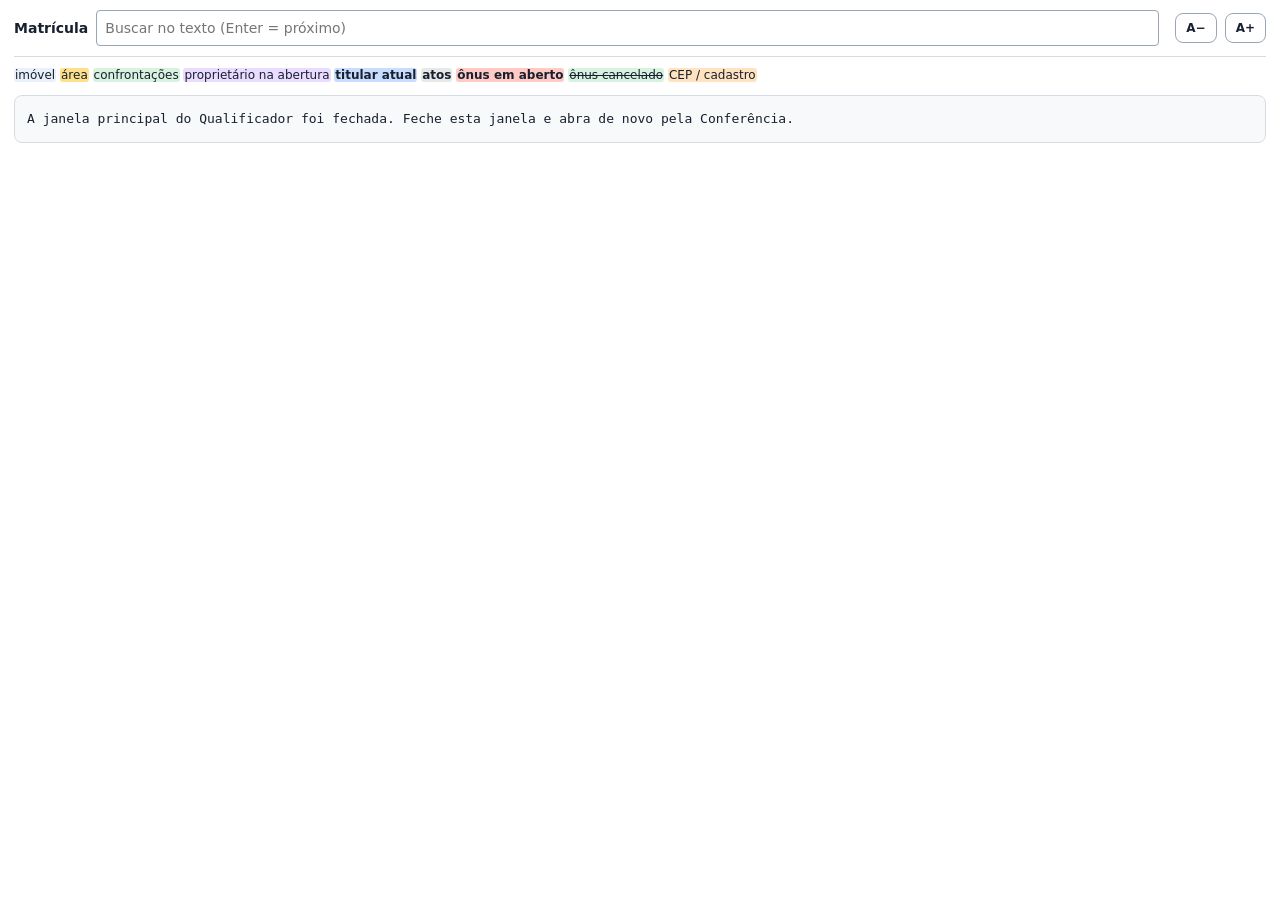
==== mattxt.html @ bec615b4 "GED 1.5.1: agrupa cada PDF sozinho, classifica melhor e lê texto ilegível - Cada PDF/TIFF importado " ====
<!DOCTYPE html>
<html lang="pt-BR">
<head>
<meta charset="UTF-8">
<meta name="viewport" content="width=device-width, initial-scale=1">
<title>Matrícula · Qualificador CRCO</title>
<link rel="icon" href="data:image/svg+xml,%3Csvg xmlns='http://www.w3.org/2000/svg' viewBox='0 0 32 32'%3E%3Crect width='32' height='32' rx='7' fill='%231d4f91'/%3E%3Ctext x='16' y='21' font-family='Arial' font-size='13' font-weight='700' fill='white' text-anchor='middle'%3EQR%3C/text%3E%3C/svg%3E">
<meta http-equiv="Content-Security-Policy" content="default-src 'self'; script-src 'self'; style-src 'self' 'unsafe-inline'; img-src 'self' data:; object-src 'none'; base-uri 'self'; form-action 'none'">
<meta name="referrer" content="no-referrer">
<link rel="stylesheet" href="css/estilo.css?v=1.5.1">
</head>
<body class="matjan">
<header class="mj-h"><b id="mjTit">Matrícula</b>
  <input id="mjBusca" type="search" placeholder="Buscar no texto (Enter = próximo)" aria-label="Buscar no texto da matrícula">
  <span id="mjRes" class="muted" style="font-size:12px"></span>
  <button class="btn sm" id="mjMenos" type="button" title="Letra menor" aria-label="Letra menor">A−</button><button class="btn sm" id="mjMais" type="button" title="Letra maior" aria-label="Letra maior">A+</button>
</header>
<p class="mk-leg"><mark class="mk-imovel">imóvel</mark> <mark class="mk-area">área</mark> <mark class="mk-conf">confrontações</mark> <mark class="mk-prop">proprietário na abertura</mark> <mark class="mk-titular">titular atual</mark> <mark class="mk-ato">atos</mark> <mark class="mk-onus">ônus em aberto</mark> <mark class="mk-onusok">ônus cancelado</mark> <mark class="mk-cep">CEP / cadastro</mark></p>
<div id="mjTxt" class="mattxt"><p>Carregando…</p></div>
<script src="js/mattxt.js?v=1.5.1"></script>
</body>
</html>
---- css/estilo.css ----
/* ===== Tokens de design (1 cor primária, neutros, semânticas só para status) ===== */
:root{
  --bg:#f3f5f8; --surface:#ffffff; --surface-2:#f7f9fb; --border:#d6dce4; --border-strong:#9aa6b6;
  --text:#17202e; --muted:#4a5568;
  --primary:#1d4f91; --primary-hover:#173f74; --primary-soft:#e9f0fa;
  --ok:#13703f; --ok-soft:#e3f4ea; --warn:#8a5200; --warn-soft:#fff3dc; --err:#b42318; --err-soft:#fdeceb;
  --dark:#10151d; --dark-2:#1b2330; --dark-3:#283243;
  --r-sm:4px; --r-md:8px; --r-lg:12px;
  --font:system-ui,-apple-system,"Segoe UI",Roboto,Arial,sans-serif;
  --mono:ui-monospace,"Cascadia Mono",Consolas,monospace;
  --shadow:0 1px 2px rgba(16,24,40,.06),0 1px 3px rgba(16,24,40,.1);
}
*{box-sizing:border-box;margin:0;padding:0}
[hidden]{display:none!important}
html,body{height:100%}
body{font:14px/1.5 var(--font);color:var(--text);background:var(--bg);display:flex;flex-direction:column;min-height:100vh}
body.noscroll{overflow:hidden}
button,input,select,textarea{font:inherit;color:inherit}
:focus-visible{outline:3px solid #2f6fd0;outline-offset:2px}
.skip{position:absolute;left:-999px;top:8px}.skip:focus{left:8px;background:#fff;padding:8px;z-index:9999}
input,select,textarea{border:1px solid var(--border-strong);border-radius:var(--r-sm);padding:6px 8px;background:#fff;min-height:36px;width:100%}
input[type=checkbox]{width:18px;height:18px;min-height:0;accent-color:var(--primary)}
textarea{resize:vertical}
h1,h2,h3{line-height:1.25}
.muted{color:var(--muted)}
small{font-size:12px}

/* ===== Botões ===== */
.btn{display:inline-flex;align-items:center;justify-content:center;gap:6px;min-height:36px;padding:6px 14px;border-radius:var(--r-md);border:1px solid var(--border-strong);background:#fff;cursor:pointer;font-weight:600;font-size:13px;text-decoration:none;color:var(--text);white-space:nowrap}
.btn:hover{background:var(--surface-2)}
.btn.primary{background:var(--primary);border-color:var(--primary);color:#fff}
.btn.primary:hover{background:var(--primary-hover)}
.btn.danger{color:var(--err);border-color:#e4a59f}
.btn.sm{min-height:30px;padding:2px 10px;font-size:12px}
.btn:disabled{opacity:.45;cursor:not-allowed}
.btn.link{border:0;background:none;color:var(--primary);text-decoration:underline;padding:0 4px;min-height:0}

/* ===== Cabeçalho ===== */
.app-hdr{display:flex;align-items:flex-end;gap:16px;padding:8px 16px;background:var(--surface);border-bottom:1px solid var(--border);flex-wrap:wrap}
.brand{display:flex;gap:8px;align-items:center;align-self:center}
.logo{width:34px;height:34px;border-radius:var(--r-md);background:var(--primary);color:#fff;display:grid;place-items:center;font-weight:800;font-size:13px}
.brand-t{font-weight:700;font-size:15px}.brand-s{font-size:12px;color:var(--muted)}
.meta{display:flex;gap:12px;flex-wrap:wrap}
.meta label{display:flex;flex-direction:column;font-size:12px;font-weight:600;color:var(--muted);gap:2px}
.meta input,.meta select{width:auto;min-width:130px}
.hdr-actions{margin-left:auto;display:flex;gap:8px;align-items:center;flex-wrap:wrap}
.menu{position:relative}
.menu summary{list-style:none}
.menu summary::-webkit-details-marker{display:none}
.menu-pop{position:absolute;right:0;top:40px;background:#fff;border:1px solid var(--border);border-radius:var(--r-md);box-shadow:0 8px 24px rgba(0,0,0,.15);padding:6px;display:flex;flex-direction:column;z-index:50;min-width:220px}
.menu-pop a{padding:8px 10px;border-radius:var(--r-sm);color:var(--text);text-decoration:none}
.menu-pop a:hover{background:var(--surface-2)}

/* ===== Etapas ===== */
.steps{display:flex;background:var(--surface);border-bottom:1px solid var(--border);padding:0 16px;gap:4px;overflow-x:auto}
.steps button{border:0;background:none;padding:12px 14px;font-weight:600;color:var(--muted);border-bottom:3px solid transparent;cursor:pointer;white-space:nowrap}
.steps button[aria-selected=true]{color:var(--primary);border-bottom-color:var(--primary)}
.steps .n{display:inline-grid;place-items:center;width:22px;height:22px;border-radius:50%;background:var(--surface-2);border:1px solid var(--border);font-size:11px;margin-right:6px}
.steps button[aria-selected=true] .n{background:var(--primary);color:#fff;border-color:var(--primary)}
.banner{display:flex;gap:12px;align-items:center;padding:8px 16px;background:var(--warn-soft);color:var(--warn);border-bottom:1px solid #f1d29b;font-size:13px;flex-wrap:wrap}
main{flex:1;min-height:0;display:flex;flex-direction:column}
.step{flex:1;min-height:0;padding:16px;display:none;overflow:auto}
.step.on{display:block}
.actionbar{display:flex;align-items:center;gap:12px;padding:8px 16px;background:var(--surface);border-top:1px solid var(--border)}
.actionbar #stepHint{color:var(--muted);font-size:13px}
.actionbar .btn.primary{margin-left:auto}

/* ===== Painéis e cartões ===== */
.panel{background:var(--surface);border:1px solid var(--border);border-radius:var(--r-lg);box-shadow:var(--shadow);display:flex;flex-direction:column;min-height:0}
.panel-h{display:flex;align-items:center;gap:8px;padding:8px 12px;border-bottom:1px solid var(--border);flex-wrap:wrap}
.panel-h h2{font-size:14px}
.panel-b{padding:12px;overflow:auto;flex:1;min-height:0}
.count{font:12px var(--mono);color:var(--muted)}
section.card{background:#fff;border:1px solid var(--border);border-radius:var(--r-lg);padding:16px;margin-bottom:16px;box-shadow:var(--shadow)}
section.card>h2{font-size:16px;margin-bottom:4px}
section.card>p.muted{margin-bottom:12px;font-size:13px}
.row{display:flex;gap:8px;align-items:center;flex-wrap:wrap}
.empty{padding:32px 16px;text-align:center;color:var(--muted);grid-column:1/-1}
.okt{color:var(--ok);font-weight:700}.errt{color:var(--err);font-weight:700}.warnt{color:var(--warn);font-weight:700}

/* ===== Etapa 1: GED ===== */
#step-ged.on{display:grid;grid-template-columns:320px 1fr;gap:16px;overflow:hidden}
.pgrid{display:grid;grid-template-columns:repeat(2,1fr);gap:8px;align-content:start;min-height:100%}
.pcard{position:relative;aspect-ratio:.707;border:2px solid var(--border);border-radius:var(--r-md);overflow:hidden;background:var(--surface-2);cursor:pointer}
.pcard img{width:100%;height:100%;object-fit:cover;pointer-events:none}
.pcard.sel{border-color:var(--primary);box-shadow:0 0 0 2px var(--primary-soft)}
.pcard.sel::after{content:"✓";position:absolute;top:4px;right:4px;width:22px;height:22px;border-radius:50%;background:var(--primary);color:#fff;display:grid;place-items:center;font-size:12px;font-weight:700}
.pcard.grp{opacity:.4;cursor:default;border-style:dashed}
.pcard.drop-b{box-shadow:-5px 0 0 var(--ok)}.pcard.drop-a{box-shadow:5px 0 0 var(--ok)}
.pnum{position:absolute;top:4px;left:4px;background:rgba(16,21,29,.85);color:#fff;font:11px var(--mono);padding:0 4px;border-radius:3px}
.psig{position:absolute;top:24px;left:4px;font-size:12px}
.pname{position:absolute;left:0;right:0;bottom:0;background:rgba(16,21,29,.85);color:#fff;font-size:10px;padding:2px 4px;white-space:nowrap;overflow:hidden;text-overflow:ellipsis}
.pzoom{position:absolute;right:4px;bottom:22px;border:0;border-radius:var(--r-sm);background:rgba(255,255,255,.95);width:30px;height:30px;cursor:pointer;opacity:0}
.pcard:hover .pzoom,.pcard:focus-within .pzoom,.pcard:focus .pzoom{opacity:1}
.drag{outline:3px dashed var(--primary);outline-offset:-6px;background:var(--primary-soft)}
.dcard{border:1px solid var(--border);border-radius:var(--r-md);background:var(--surface);margin-bottom:8px}
.dtop{display:flex;align-items:center;gap:8px;padding:6px 10px;background:var(--surface-2);border-bottom:1px solid var(--border);flex-wrap:wrap;border-radius:var(--r-md) var(--r-md) 0 0}
.dcard.col .dbody{display:none}.dcard.col .dtog{transform:rotate(-90deg)}
.dtog{border:0;background:none;cursor:pointer;width:30px;height:30px;font-size:14px;transition:transform .15s}
.dord{width:60px!important;min-height:30px;text-align:center;font-family:var(--mono)}
.dcat{font:600 11px var(--mono);background:var(--primary-soft);color:var(--primary);padding:2px 6px;border-radius:var(--r-sm)}
.dname{flex:1;min-width:120px;font-weight:600;overflow:hidden;text-overflow:ellipsis;white-space:nowrap}
.dbody{padding:12px}
.dfields{display:flex;gap:12px;flex-wrap:wrap;margin-bottom:8px}
.dfields label{display:flex;flex-direction:column;font-size:12px;font-weight:600;color:var(--muted);gap:2px}
.dfields .grow{flex:1;min-width:200px}
.strip{display:flex;gap:6px;overflow-x:auto;padding:8px;border:1px dashed var(--border-strong);border-radius:var(--r-md);min-height:76px;align-items:center}
.strip.over{border-color:var(--ok);background:var(--ok-soft)}
.sthumb{width:44px;height:60px;flex-shrink:0;border:1px solid var(--border);border-radius:3px;overflow:hidden;cursor:pointer;position:relative;background:#fff}
.sthumb img{width:100%;height:100%;object-fit:cover;pointer-events:none}
.sthumb:hover::after{content:"✕";position:absolute;inset:0;background:rgba(180,35,24,.85);color:#fff;display:grid;place-items:center;font-weight:700}
.strip-drop{color:var(--muted);font-size:12px;padding:0 8px;white-space:nowrap}
.badge{font-size:11px;font-weight:700;padding:2px 8px;border-radius:999px}
.badge.err{background:var(--err-soft);color:var(--err)}.badge.ok{background:var(--ok-soft);color:var(--ok)}.badge.warn{background:var(--warn-soft);color:var(--warn)}
.selbar{display:flex;gap:8px;align-items:center;padding:8px 12px;border-top:1px solid var(--border);background:var(--primary-soft)}

/* ===== Visualizador (lupa) ===== */
.viewer{position:fixed;inset:0;background:var(--dark);z-index:500;display:flex;flex-direction:column;color:#e8ecf2}
.vbar{display:flex;align-items:center;gap:6px;padding:8px 12px;background:var(--dark-2);border-bottom:1px solid var(--dark-3);flex-wrap:wrap}
.vbar .btn{background:var(--dark-3);border-color:#3b475b;color:#e8ecf2}
.vbar .btn:hover{background:#334057}
.vbar .btn[aria-pressed=true]{background:var(--primary);border-color:var(--primary)}
.vbar .sep{width:1px;height:20px;background:#3b475b;margin:0 4px}
.vtitle{font-weight:700;margin-right:8px;max-width:340px;overflow:hidden;text-overflow:ellipsis;white-space:nowrap}
.vcount{font:12px var(--mono);background:var(--dark-3);padding:2px 8px;border-radius:var(--r-sm)}
.vbody{flex:1;display:flex;min-height:0}
.vpane{flex:1;position:relative;overflow:hidden;display:flex;align-items:center;justify-content:center}
.vpane+.vpane{border-left:2px solid var(--dark-3)}
.vpane img{max-width:96%;max-height:96%;object-fit:contain;user-select:none;cursor:grab;box-shadow:0 8px 32px rgba(0,0,0,.5);background:#fff}
.vpane img.grabbing{cursor:grabbing}
.vtag{position:absolute;top:10px;left:10px;background:var(--primary);color:#fff;font:600 11px var(--mono);padding:4px 8px;border-radius:var(--r-sm);z-index:2}
.vtext{width:420px;background:var(--dark-2);border-left:1px solid var(--dark-3);display:flex;flex-direction:column}
.vtext .row{padding:8px;border-bottom:1px solid var(--dark-3)}
.vtext pre{flex:1;overflow:auto;padding:12px;white-space:pre-wrap;font:13px/1.6 var(--mono);user-select:text}
.vnav{position:absolute;top:50%;transform:translateY(-50%);width:48px;height:48px;border-radius:50%;border:1px solid #3b475b;background:rgba(27,35,48,.9);color:#fff;font-size:24px;cursor:pointer;z-index:3}
.vnav:disabled{display:none}
.vnav.l{left:16px}.vnav.r{right:16px}
.ruler{position:absolute;left:0;right:0;height:28px;background:rgba(251,191,36,.2);border-top:1px solid #f5b400;border-bottom:1px solid #f5b400;pointer-events:none;z-index:2}

/* ===== Etapa 2: Conferência ===== */
.chip{border:1px solid var(--border-strong);background:#fff;border-radius:999px;padding:2px 10px;font-size:12px;cursor:pointer;min-height:30px}
.chip:hover{border-color:var(--primary);background:var(--primary-soft)}
.chip b{color:var(--muted);font-weight:600;margin-right:4px}
.grp-h{font-size:12px;font-weight:700;text-transform:uppercase;letter-spacing:.05em;color:var(--primary);margin:16px 0 8px;padding-bottom:4px;border-bottom:1px solid var(--border);display:flex;align-items:center;gap:8px}
.grp-h:first-child{margin-top:0}
.fgrid{display:grid;grid-template-columns:repeat(auto-fill,minmax(210px,1fr));gap:12px}
.fld{display:flex;flex-direction:column;gap:2px}.fld.wide{grid-column:1/-1}
.fld>label{font-size:12px;font-weight:600;color:var(--muted)}
.isactive{border-color:var(--primary)!important;box-shadow:0 0 0 3px var(--primary-soft)!important}
.fmeta{display:flex;gap:8px;align-items:center;font-size:11px;min-height:22px}
.srcb{border:0;background:var(--primary-soft);color:var(--primary);border-radius:var(--r-sm);padding:1px 6px;font-size:11px;cursor:pointer;font-weight:600}
.okc{display:flex;gap:4px;align-items:center;color:var(--muted);margin-left:auto;cursor:pointer;font-weight:600}
.okc input{width:16px;height:16px}
.flagb{border:0;background:none;color:var(--border-strong);cursor:pointer;font-size:13px;padding:0 4px;min-height:0}
.flagb:hover,.flagb.on{color:var(--err)}
table.lt{width:100%;border-collapse:collapse;font-size:13px}
table.lt th{text-align:left;font-size:12px;color:var(--muted);font-weight:600;padding:4px;border-bottom:1px solid var(--border)}
table.lt td{padding:4px;vertical-align:top;border-bottom:1px solid var(--border)}

/* ===== Etapa 3: Checklist ===== */
.ck{display:grid;grid-template-columns:auto 1fr 240px auto;gap:8px;align-items:start;padding:10px 0;border-bottom:1px solid var(--border)}
.ck-main{display:flex;flex-direction:column;gap:4px}
.ck-o{font-size:12px;min-height:30px}
.ck-act{display:flex;gap:4px}
.seg{display:inline-flex;border:1px solid var(--border-strong);border-radius:var(--r-md);overflow:hidden}
.seg button{border:0;background:#fff;padding:4px 8px;font-size:12px;cursor:pointer;min-height:34px;border-right:1px solid var(--border);font-weight:600;color:var(--muted)}
.seg button:last-child{border-right:0}
.seg button[aria-pressed=true]{color:#fff}
.seg .s-pend[aria-pressed=true]{background:#5b6b82}.seg .s-ok[aria-pressed=true]{background:var(--ok)}
.seg .s-exig[aria-pressed=true]{background:var(--err)}.seg .s-na[aria-pressed=true]{background:#7a8699}

/* ===== Etapa 4: Incorporação ===== */
.subnav{position:sticky;top:-16px;background:var(--bg);z-index:6;display:flex;gap:8px;padding:8px 0;margin-bottom:8px;flex-wrap:wrap}
.tbl-wrap{overflow:auto;border:1px solid var(--border);border-radius:var(--r-md);max-height:62vh}
table.q{border-collapse:separate;border-spacing:0;font-size:12px;min-width:100%}
table.q th{position:sticky;top:0;background:#24324a;color:#fff;font-weight:600;padding:4px 6px;border-right:1px solid #3a4a66;border-bottom:1px solid #3a4a66;white-space:pre-line;text-align:center;z-index:2;font-size:11px;line-height:1.2}
table.q thead tr:first-child th{height:26px}
table.q thead tr:nth-child(2) th{top:26px;background:#2f3f5c}
table.q td{border-right:1px solid var(--border);border-bottom:1px solid var(--border);padding:2px;background:#fff}
table.q td.c{background:var(--surface-2);text-align:right;font-family:var(--mono);padding:4px 6px;white-space:nowrap}
table.q td.c.k{background:#eef3fb;font-weight:700}
table.q input{min-height:28px;padding:2px 6px;width:86px;text-align:right;font-family:var(--mono);font-size:12px;border-color:var(--border)}
table.q input.t{text-align:left;width:120px;font-family:var(--font)}
table.q input.w{width:240px;text-align:left;font-family:var(--font)}
table.q input[type=checkbox]{width:16px;height:16px;min-height:0}
table.q tfoot td{font-weight:700;background:#eef2f7;position:sticky;bottom:0;font-family:var(--mono);text-align:right;padding:4px 6px}
.blk{font-size:10px;font-weight:700;color:var(--primary);margin-right:4px}
.mis{background:var(--err-soft)!important;box-shadow:inset 0 0 0 2px var(--err)}
.mat{background:var(--ok-soft)!important}
.aud{list-style:none;display:flex;flex-direction:column;gap:6px}
.aud li{display:flex;gap:8px;padding:8px 10px;border-radius:var(--r-md);font-size:13px;align-items:flex-start}
.aud li::before{font-weight:800;width:16px;flex-shrink:0}
.aud .ok{background:var(--ok-soft);color:var(--ok)}.aud .ok::before{content:"✓"}
.aud .warn{background:var(--warn-soft);color:var(--warn)}.aud .warn::before{content:"!"}
.aud .err{background:var(--err-soft);color:var(--err)}.aud .err::before{content:"✕"}
.q3{display:grid;grid-template-columns:1fr 180px;gap:6px 16px;align-items:center;max-width:760px}
.q3 .lbl{font-size:13px}.q3 .val{font-family:var(--mono);text-align:right;font-weight:600}
.q3 .tot{font-weight:800;border-top:1px solid var(--border);padding-top:6px}
.minuta{font-family:Arial,Helvetica,sans-serif;font-size:12pt;line-height:1.5;text-align:justify;background:#fff;border:1px solid var(--border);border-radius:var(--r-md);padding:24px;max-height:55vh;overflow:auto;color:#000}
.minuta p{margin-bottom:10px}.minuta hr{border:0;border-top:1px dashed #999;margin:14px 0}
.ph{color:var(--err);font-weight:700}

/* ===== Etapa 5: Nota ===== */
.ex{display:grid;grid-template-columns:32px 1fr 260px auto;gap:8px;align-items:start;padding:10px 0;border-bottom:1px solid var(--border)}
.ex .n{font:700 14px var(--mono);color:var(--primary);padding-top:8px}
.ex .ref{font-size:11px;color:var(--muted)}
#notaTxt{font-family:var(--mono);font-size:13px;min-height:320px}

/* ===== Sobreposições ===== */
.toasts{position:fixed;right:16px;bottom:72px;display:flex;flex-direction:column;gap:8px;z-index:900}
.toast{background:var(--dark-2);color:#fff;padding:10px 14px;border-radius:var(--r-md);font-size:13px;box-shadow:0 4px 16px rgba(0,0,0,.25);max-width:440px;border-left:4px solid #3fb27f}
.toast.err{border-left-color:#f97066}
.busy{position:fixed;inset:0;background:rgba(16,21,29,.6);display:grid;place-items:center;z-index:800}
.busy-box{background:#fff;border-radius:var(--r-lg);padding:24px 32px;min-width:320px;text-align:center}
.bar{height:6px;background:var(--surface-2);border-radius:3px;overflow:hidden;margin-top:12px}
.bar i{display:block;height:100%;background:var(--primary);width:0;transition:width .2s}
dialog{border:0;border-radius:var(--r-lg);padding:24px;width:min(500px,92vw);box-shadow:0 20px 60px rgba(0,0,0,.3);margin:auto}
dialog::backdrop{background:rgba(16,21,29,.55)}
dialog h2{font-size:16px;margin-bottom:4px}
dialog label{display:flex;flex-direction:column;font-size:12px;font-weight:600;color:var(--muted);gap:2px;margin-top:12px}
.dlg-act{display:flex;flex-direction:row-reverse;gap:8px;margin-top:20px}
.qexig{position:fixed;left:24px;top:96px;width:420px;background:#fff;color:var(--text);border-radius:var(--r-lg);box-shadow:0 16px 48px rgba(0,0,0,.45);z-index:650;display:flex;flex-direction:column}
.qexig-h{padding:8px 12px;background:var(--surface-2);border-bottom:1px solid var(--border);cursor:move;display:flex;align-items:center;font-weight:700;border-radius:var(--r-lg) var(--r-lg) 0 0;user-select:none}
.qexig-b{padding:12px;display:flex;flex-direction:column;gap:8px}
@media (prefers-reduced-motion:reduce){*{transition:none!important;animation:none!important}}
@media (max-width:980px){#step-ged.on{grid-template-columns:1fr;overflow:auto}.ck,.ex{grid-template-columns:1fr}}

/* ===== Etapa 2: Conferência (documento grande + ficha) ===== */
#step-conf.on{display:grid;grid-template-columns:var(--split,58%) 10px minmax(320px,1fr);gap:0;overflow:hidden;padding:8px}
#step-conf .cv-docs{display:flex;gap:6px;min-width:0;min-height:0}
#step-conf .cv-l{flex:1;min-width:0;min-height:0}
#step-conf .cv-gutter{cursor:col-resize;display:flex;align-items:center;justify-content:center}
#step-conf .cv-gutter::before{content:"";width:4px;height:48px;border-radius:2px;background:var(--border-strong)}
#step-conf .cv-gutter:hover::before{background:var(--primary)}
#step-conf .cv-ficha{min-width:0;min-height:0}
#step-conf.sem-doc{grid-template-columns:1fr}
#step-conf.sem-doc .cv-docs,#step-conf.sem-doc .cv-gutter{display:none}
.cv-janela{display:flex;gap:8px;align-items:center;padding:8px 12px;background:var(--primary-soft);color:var(--primary);font-size:13px;border-bottom:1px solid var(--border)}
@media (orientation:portrait){
  #step-conf.on{grid-template-columns:1fr;grid-template-rows:var(--splitv,56%) 10px minmax(200px,1fr)}
  #step-conf .cv-gutter{cursor:row-resize}
  #step-conf .cv-gutter::before{width:48px;height:4px}
  #step-conf.comparando .cv-docs{flex-direction:column}
  #step-conf.sem-doc{grid-template-rows:1fr}
}
/* Cartão da matrícula na etapa Documentos */
#step-ged.on{grid-template-rows:auto 1fr}
.matcard{grid-column:1/-1;display:flex;gap:12px;align-items:center;flex-wrap:wrap;padding:10px 14px;background:var(--surface);border:1px solid var(--border);border-left:4px solid var(--primary);border-radius:var(--r-lg);box-shadow:var(--shadow)}
.matcard.ok{border-left-color:var(--ok)}
.matcard .mt{font-weight:700}
.matcard .ms{font-size:13px;color:var(--muted)}
.pok{position:absolute;left:4px;bottom:22px;background:var(--ok);color:#fff;border-radius:999px;font-size:10px;font-weight:700;padding:0 6px}
.notaprog{font-size:13px;padding:8px 10px;border-radius:var(--r-md);margin-bottom:8px}
.notaprog.ok{background:var(--ok-soft);color:var(--ok)}.notaprog.warn{background:var(--warn-soft);color:var(--warn)}

table.q textarea.comp{min-height:34px;font-size:12px;line-height:1.4;padding:4px 6px;resize:vertical}
table.q td.c.mis{color:var(--err)}

/* ficha: validações, resumo e texto da matrícula */
.val-err{border-color:var(--err)!important;background:var(--err-soft)!important}
.val-warn{border-color:#d99a00!important;background:var(--warn-soft)!important}
.valmsg{font-size:12px;margin-top:2px}.valmsg.err{color:var(--err)}.valmsg.warn{color:var(--warn)}
#step-conf .panel-h .seg button{min-height:30px}
#vFicha[aria-pressed=true],#vResumo[aria-pressed=true]{background:var(--primary);color:#fff}
table.resumo{width:100%;border-collapse:collapse;font-size:13px}
table.resumo th{width:34%;text-align:left;font-weight:600;color:var(--muted);vertical-align:top;padding:5px 8px 5px 0;border-bottom:1px solid var(--border)}
table.resumo td{padding:5px 0;border-bottom:1px solid var(--border);vertical-align:top;white-space:pre-wrap;word-break:break-word}
table.resumo td:last-child{width:24px;text-align:center}
table.resumo tr[data-ir]{cursor:pointer}table.resumo tr[data-ir]:hover{background:var(--surface-2)}
table.resumo .rs-g td{font-size:12px;font-weight:700;text-transform:uppercase;letter-spacing:.05em;color:var(--primary);padding-top:14px;border-bottom:2px solid var(--primary-soft)}
.mattxt{white-space:pre-wrap;font:13px/1.7 var(--mono);max-height:68vh;overflow:auto;background:var(--surface-2);border:1px solid var(--border);border-radius:var(--r-md);padding:12px;margin-top:8px}
.mk-leg{font-size:12px;margin-top:6px;line-height:2}
mark{border-radius:3px;padding:0 1px;color:inherit}
.mk-imovel{background:#e9f0fa}.mk-area{background:#ffe08a}.mk-conf{background:#d7f2df}.mk-prop{background:#eadcff}.mk-titular{background:#c7ddff;font-weight:700}
.mk-ato{background:#e8e8e8;font-weight:700}.mk-onus{background:#ffc9c4;font-weight:700}.mk-onusok{background:#d7f2df;text-decoration:line-through}.mk-cep{background:#ffe2bf}
.mk-foco{outline:3px solid #2f6fd0;outline-offset:2px}

.rev{border:1px solid var(--border);border-radius:var(--r-md);margin-bottom:10px;background:#fff}
.rev-h{display:flex;align-items:center;gap:8px;padding:8px 10px;border-bottom:1px solid var(--border);background:var(--surface-2);font-size:13px}
.rev-i{display:grid;grid-template-columns:64px 1fr auto;gap:8px;align-items:center;padding:6px 10px;border-bottom:1px solid var(--border);font-size:13px}
.rev-n{font:600 11px var(--mono);color:var(--primary)}
.rev-s{display:flex;gap:4px;flex-wrap:wrap;justify-content:flex-end}

table.q td.c.arr,table.q input.arr{background:#fff6d6!important;color:#8a5a00;box-shadow:inset 0 0 0 1px #e8b400;cursor:help}
.casas{display:inline-flex;align-items:center;gap:2px;margin-top:3px;font:600 10px var(--mono);white-space:nowrap}
.casas button{width:16px;height:16px;min-height:0;padding:0;border:0;border-radius:3px;background:rgba(255,255,255,.18);color:inherit;font:700 12px/16px var(--font);cursor:pointer}
.casas button:hover{background:rgba(255,255,255,.4)}
.casas b{min-width:12px;text-align:center}
.casas.g{font-size:14px;gap:6px;margin-top:4px}
.casas.g button{width:30px;height:30px;font-size:18px;line-height:30px;background:var(--surface-2);border:1px solid var(--border);color:var(--text)}
.casas.g button:hover{background:#e6ecf5}
.lbl{display:block;font-size:12px;font-weight:600;color:var(--muted);margin-bottom:4px}
td.compcel.pend{background:#fff6d6!important;box-shadow:inset 3px 0 0 #e8b400}
td.compcel.pend textarea{background:#fffbea;border-color:#e8b400}
.compact{display:flex;gap:4px;margin-top:3px}
.btn.ok{border-color:var(--ok);color:var(--ok)}
.fis{display:inline-flex;flex-wrap:wrap;gap:4px;margin-right:6px;vertical-align:baseline}
.fi{font:600 11px var(--mono);background:#eef3fb;border:1px solid #c9d6ea;border-radius:10px;padding:0 6px;white-space:nowrap}
.fi b{color:var(--primary);margin-right:3px}
.pendtag{font-size:11px;background:#fff6d6;border:1px solid #e8b400;border-radius:8px;padding:0 6px;color:#8a5a00}
tr.rs-comp{cursor:pointer}
dialog.flut{position:fixed;inset:auto auto 16px 16px;margin:0;width:min(620px,94vw);max-height:78vh;display:flex;flex-direction:column;resize:both;overflow:auto;box-shadow:0 12px 40px rgba(20,30,50,.35);z-index:50}
dialog.flut:not([open]){display:none}
dialog.flut .mattxt{max-height:none;flex:1;min-height:200px}
body.matjan{margin:0;padding:0 14px 14px;background:var(--surface,#fff)}
.mj-h{position:sticky;top:0;z-index:2;display:flex;gap:8px;align-items:center;padding:10px 0;background:inherit;border-bottom:1px solid var(--border);flex-wrap:wrap}
.mj-h input{flex:1;min-width:160px}
body.matjan .mattxt{max-height:none;overflow:visible}
mark.mj-b{background:#ffef7a;outline:1px solid #d4b400}mark.mj-b.on{background:#ff9f43}
.certbar{display:flex;flex-wrap:wrap;gap:6px 10px;align-items:center;padding:8px 12px;background:#eef6ff;border-bottom:1px solid #c9d6ea;font-size:12px}
.certbar label{display:inline-flex;align-items:center;gap:4px;font-weight:600;color:var(--muted)}
.certbar input[type=date]{width:140px;min-height:28px;padding:2px 6px}
.certbar select{width:auto;min-height:28px;padding:2px 6px}
input.dias{width:80px;min-height:28px;padding:2px 6px}
td input.dias{margin-top:4px;width:100%}
.cb-st{font-size:12px}
/* Quadros I e II: inteiros na página (sem rolagem própria na vertical) e mais compactos para caber na largura */
#q1Card .tbl-wrap,#q2Card .tbl-wrap{max-height:none;overflow-y:visible}
#q1Card table.q,#q2Card table.q{width:100%}
table.q input{width:100%;min-width:62px}
table.q input.t{min-width:92px}
table.q td{padding:2px 1px}
table.q th{padding:4px 3px;font-size:11px}
tr.comprow td{background:#fafbfd;padding:3px 6px 6px}
.compbox{display:flex;gap:8px;align-items:flex-start}
.complbl{flex:0 0 150px;font-size:11px;color:var(--muted);padding-top:6px;text-align:right}
.compbox textarea.comp{flex:1;min-width:0;min-height:34px;width:auto}
.compbox .compact{margin-top:0;flex:0 0 auto}

.chkauto{display:inline-flex;align-items:center;gap:4px;font-size:12px;margin-right:8px;white-space:nowrap}
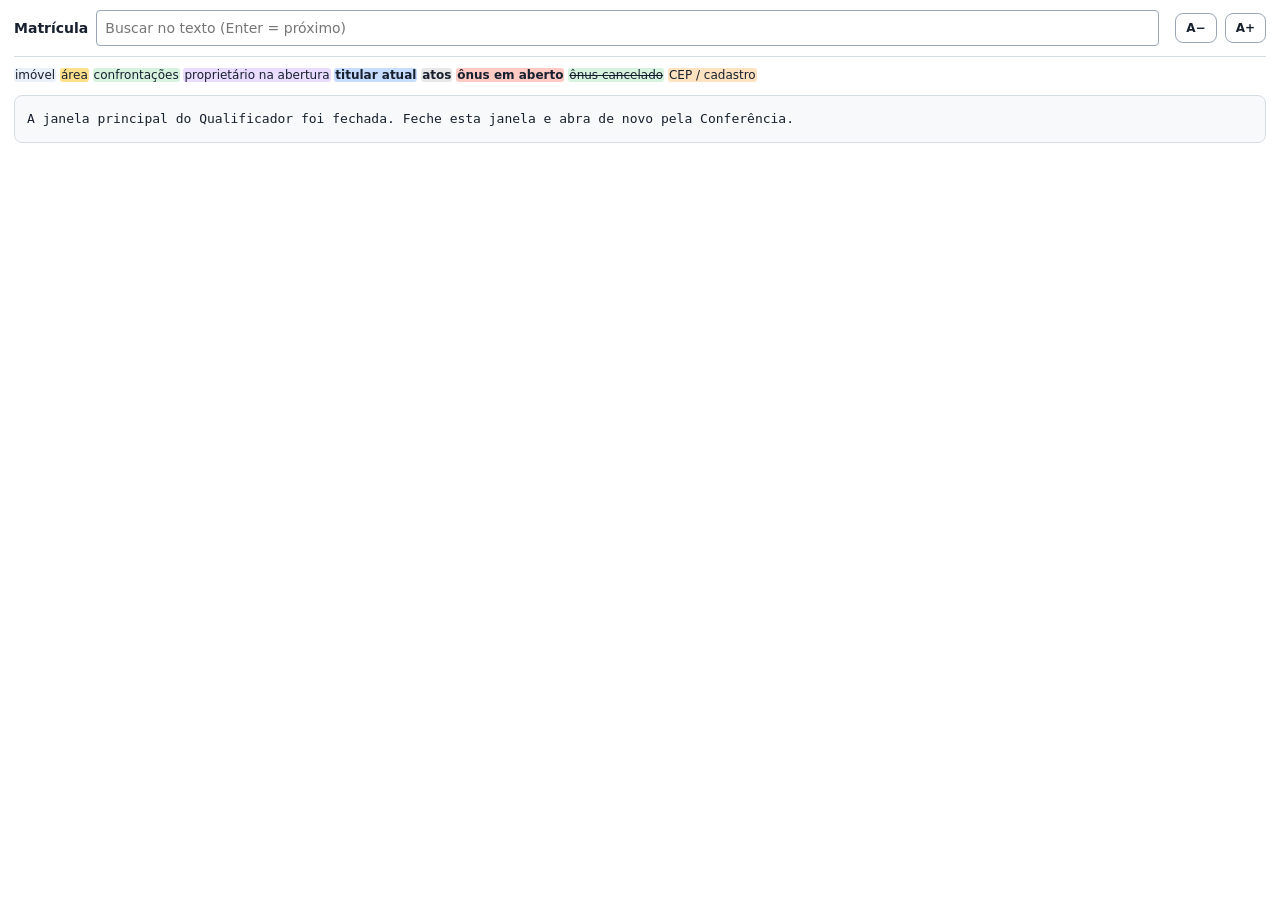
==== commit a2a278c4: "Certidões 1.5.4: documentos na ordem da lista e certidões identificadas - Os documentos entram na or" ====
--- a/mattxt.html
+++ b/mattxt.html
@@ -7,7 +7,7 @@
 <link rel="icon" href="data:image/svg+xml,%3Csvg xmlns='http://www.w3.org/2000/svg' viewBox='0 0 32 32'%3E%3Crect width='32' height='32' rx='7' fill='%231d4f91'/%3E%3Ctext x='16' y='21' font-family='Arial' font-size='13' font-weight='700' fill='white' text-anchor='middle'%3EQR%3C/text%3E%3C/svg%3E">
 <meta http-equiv="Content-Security-Policy" content="default-src 'self'; script-src 'self'; style-src 'self' 'unsafe-inline'; img-src 'self' data:; object-src 'none'; base-uri 'self'; form-action 'none'">
 <meta name="referrer" content="no-referrer">
-<link rel="stylesheet" href="css/estilo.css?v=1.5.1">
+<link rel="stylesheet" href="css/estilo.css?v=1.5.4">
 </head>
 <body class="matjan">
 <header class="mj-h"><b id="mjTit">Matrícula</b>
@@ -17,6 +17,6 @@
 </header>
 <p class="mk-leg"><mark class="mk-imovel">imóvel</mark> <mark class="mk-area">área</mark> <mark class="mk-conf">confrontações</mark> <mark class="mk-prop">proprietário na abertura</mark> <mark class="mk-titular">titular atual</mark> <mark class="mk-ato">atos</mark> <mark class="mk-onus">ônus em aberto</mark> <mark class="mk-onusok">ônus cancelado</mark> <mark class="mk-cep">CEP / cadastro</mark></p>
 <div id="mjTxt" class="mattxt"><p>Carregando…</p></div>
-<script src="js/mattxt.js?v=1.5.1"></script>
+<script src="js/mattxt.js?v=1.5.4"></script>
 </body>
 </html>
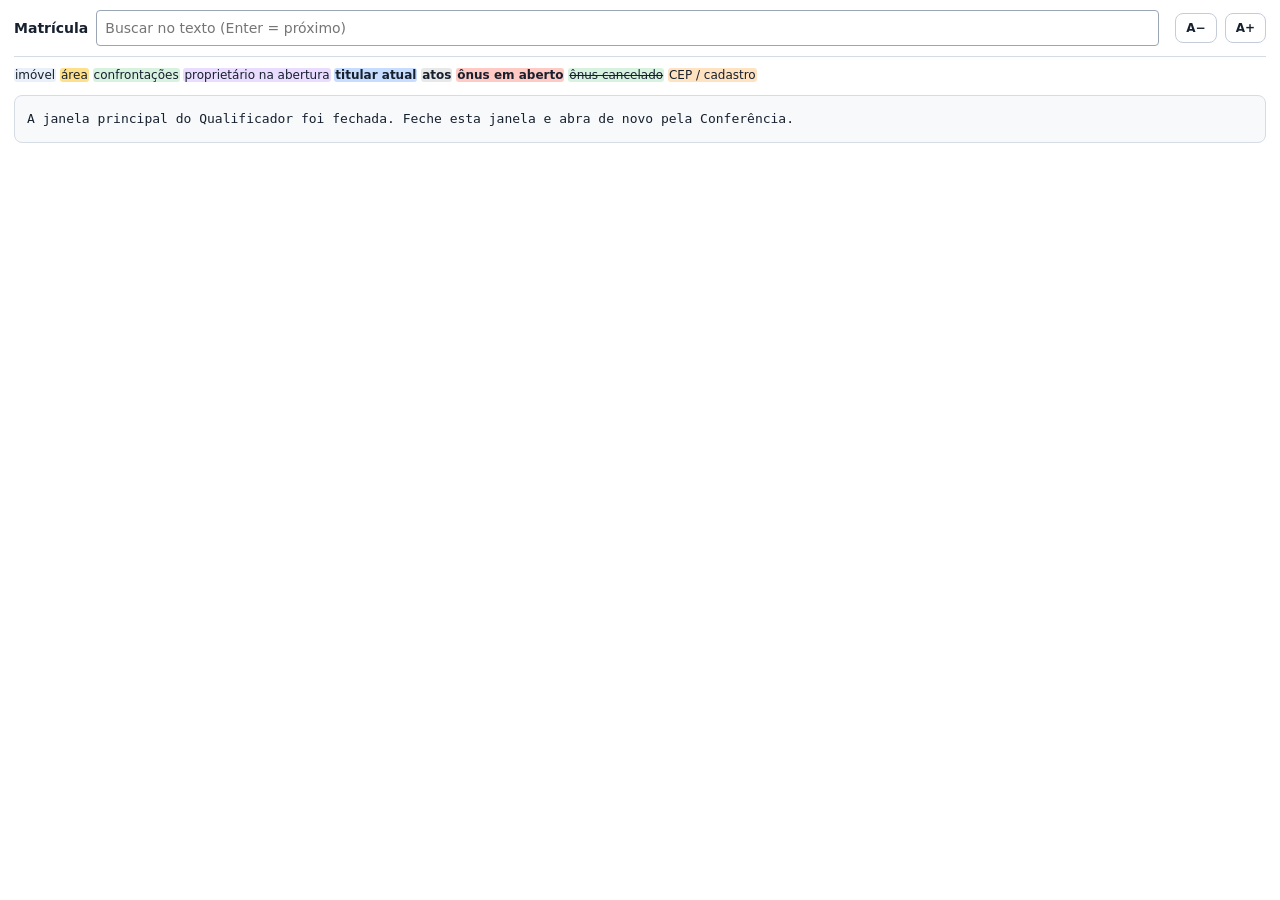
==== commit bc607694: "Layout 1.5.5: densidade calma, o que pede atenção à vista e o que está certo recolhido - Faixa de si" ====
--- a/mattxt.html
+++ b/mattxt.html
@@ -7,7 +7,7 @@
 <link rel="icon" href="data:image/svg+xml,%3Csvg xmlns='http://www.w3.org/2000/svg' viewBox='0 0 32 32'%3E%3Crect width='32' height='32' rx='7' fill='%231d4f91'/%3E%3Ctext x='16' y='21' font-family='Arial' font-size='13' font-weight='700' fill='white' text-anchor='middle'%3EQR%3C/text%3E%3C/svg%3E">
 <meta http-equiv="Content-Security-Policy" content="default-src 'self'; script-src 'self'; style-src 'self' 'unsafe-inline'; img-src 'self' data:; object-src 'none'; base-uri 'self'; form-action 'none'">
 <meta name="referrer" content="no-referrer">
-<link rel="stylesheet" href="css/estilo.css?v=1.5.4">
+<link rel="stylesheet" href="css/estilo.css?v=1.5.5">
 </head>
 <body class="matjan">
 <header class="mj-h"><b id="mjTit">Matrícula</b>
@@ -17,6 +17,6 @@
 </header>
 <p class="mk-leg"><mark class="mk-imovel">imóvel</mark> <mark class="mk-area">área</mark> <mark class="mk-conf">confrontações</mark> <mark class="mk-prop">proprietário na abertura</mark> <mark class="mk-titular">titular atual</mark> <mark class="mk-ato">atos</mark> <mark class="mk-onus">ônus em aberto</mark> <mark class="mk-onusok">ônus cancelado</mark> <mark class="mk-cep">CEP / cadastro</mark></p>
 <div id="mjTxt" class="mattxt"><p>Carregando…</p></div>
-<script src="js/mattxt.js?v=1.5.4"></script>
+<script src="js/mattxt.js?v=1.5.5"></script>
 </body>
 </html>
--- a/css/estilo.css
+++ b/css/estilo.css
@@ -328,3 +328,79 @@
 .compbox .compact{margin-top:0;flex:0 0 auto}
 
 .chkauto{display:inline-flex;align-items:center;gap:4px;font-size:12px;margin-right:8px;white-space:nowrap}
+
+/* ===== 1.5.5 · densidade calma: o que pede atenção à vista, o que está certo recolhido ===== */
+:root{--font:"Segoe UI Variable Text","Segoe UI Variable","Segoe UI",system-ui,-apple-system,Roboto,Arial,sans-serif;--line:#e3e8ef}
+body{font-variant-numeric:tabular-nums}
+.btn{border-color:#c3ccd8}
+
+/* cabeçalho e etapas mais baixos */
+.app-hdr{padding:6px 16px;gap:12px}
+.logo{width:30px;height:30px;font-size:12px}
+.meta label{font-weight:500;font-size:11.5px}
+.meta input,.meta select{min-height:30px;padding:3px 8px}
+.hdr-actions .btn{min-height:32px}
+.steps button{padding:9px 12px}
+
+/* faixa de situação do caso */
+.case-strip{display:flex;gap:6px;flex-wrap:wrap;padding:6px 16px;background:var(--surface);border-bottom:1px solid var(--border)}
+.cs{display:inline-flex;gap:8px;align-items:baseline;border:1px solid var(--line);background:var(--surface-2);border-radius:999px;padding:3px 12px;cursor:pointer;font-size:12.5px}
+.cs:hover{border-color:var(--border-strong)}
+.cs-t{color:var(--muted);font-weight:500}.cs-v{font-weight:700}
+.cs.ok{background:var(--ok-soft);border-color:#b9e0c9}.cs.ok .cs-v{color:var(--ok)}
+.cs.warn{background:var(--warn-soft);border-color:#f1d29b}.cs.warn .cs-v{color:var(--warn)}
+
+/* etapa 1: sem páginas soltas a coluna das miniaturas some e a lista ocupa a tela; cada documento é uma linha */
+#step-ged.on.sem-soltas{grid-template-columns:1fr}
+#step-ged.sem-soltas #pagesPanel{display:none}
+.dcard{border-color:var(--line);margin-bottom:3px;box-shadow:none}
+.dtop{padding:2px 8px;gap:8px;flex-wrap:nowrap;background:var(--surface);border-bottom:0;border-radius:var(--r-md)}
+.dcard:not(.col) .dtop{border-bottom:1px solid var(--line);border-radius:var(--r-md) var(--r-md) 0 0}
+.dcard:hover .dtop{background:var(--surface-2)}
+.dord{width:44px!important;min-height:26px;font-size:12px;border-color:transparent;background:transparent;color:var(--muted)}
+.dord:hover,.dord:focus{border-color:var(--border-strong);background:#fff}
+.dcat{font:600 11px var(--font);min-width:84px;text-align:center}
+.dmain{flex:1;min-width:0;display:flex;flex-direction:column;line-height:1.3;padding:3px 0}
+.dname{flex:none;min-width:0}
+.dsub{color:var(--muted);font-size:12px;display:flex;gap:6px;align-items:center;flex-wrap:wrap}
+.dtop .count{white-space:nowrap}
+.dacts{display:flex;gap:2px;align-items:center;margin-left:auto;flex-shrink:0}
+.dacts .btn{border-color:transparent;background:transparent;min-height:26px;padding:0 8px}
+.dacts .btn:hover{background:#fff;border-color:var(--border)}
+.dacts [data-act=rm]{color:var(--err)}
+.dcard .dacts [data-act=anexar],.dcard .dacts [data-act=rm]{opacity:0}
+.dcard:hover .dacts [data-act=anexar],.dcard:hover .dacts [data-act=rm],.dcard:focus-within .dacts [data-act=anexar],.dcard:focus-within .dacts [data-act=rm]{opacity:1}
+@media (hover:none){.dcard .dacts [data-act=anexar],.dcard .dacts [data-act=rm]{opacity:1}}
+
+/* etapa 2: avisos da matrícula e certidões */
+.aud li{padding:6px 10px;font-size:12.5px}
+.aud-ok{margin-bottom:8px}
+.aud-ok>summary{cursor:pointer;color:var(--ok);font-size:13px;font-weight:600;padding:4px 0}
+.aud-ok[open]>summary{margin-bottom:6px}
+.cert-g{font-size:13px;font-weight:700;margin:14px 0 4px;display:flex;gap:8px;align-items:baseline}
+.cert-l{border:1px solid var(--line);border-radius:var(--r-md);overflow:hidden;background:#fff}
+.cert{border-bottom:1px solid var(--line)}.cert:last-child{border-bottom:0}
+.cert>summary{display:grid;grid-template-columns:26px minmax(0,1fr) auto 92px;gap:8px;align-items:center;padding:6px 10px;cursor:pointer;list-style:none;font-size:13px}
+.cert>summary::-webkit-details-marker{display:none}
+.cert>summary:hover{background:var(--surface-2)}
+.cert.atencao>summary{background:var(--warn-soft)}
+.cert-n{font:600 11px var(--mono);color:var(--muted)}
+.cert-t small{color:var(--muted);font-size:12px;margin-left:4px}
+.cert-d{font-size:12.5px;white-space:nowrap}
+.cert-s{font-size:12px;text-align:right;white-space:nowrap}
+.cert-b{padding:8px 10px 10px 36px;background:var(--surface-2);border-top:1px solid var(--line)}
+.cert-i{margin-bottom:8px;font-size:12px}
+.cert-f{display:flex;flex-wrap:wrap;gap:8px 12px;align-items:flex-end}
+.cert-f label{display:flex;flex-direction:column;font-size:11.5px;color:var(--muted);gap:2px;font-weight:500}
+.cert-f select,.cert-f input{min-height:30px;width:auto;min-width:120px}
+.cert-f input.dias{min-width:0;width:82px}
+
+.dord{padding:0 2px;font-family:var(--font);-moz-appearance:textfield}
+.dord::-webkit-inner-spin-button,.dord::-webkit-outer-spin-button{-webkit-appearance:none;margin:0}
+.dsec{font-size:12.5px;font-weight:700;color:var(--muted);margin:14px 2px 6px}
+.dsec:first-child{margin-top:2px}
+.mat-tit{display:flex;flex-wrap:wrap;gap:4px 8px;align-items:baseline;font-size:13px;margin:4px 0 8px}
+
+/* checklist: a observação só aparece quando há texto ou o item vira exigência (sem :has, o navegador ignora a regra e mostra tudo) */
+.ck:not(:has(.s-exig[aria-pressed=true])) .ck-o:placeholder-shown{display:none}
+.ck{padding:8px 0}
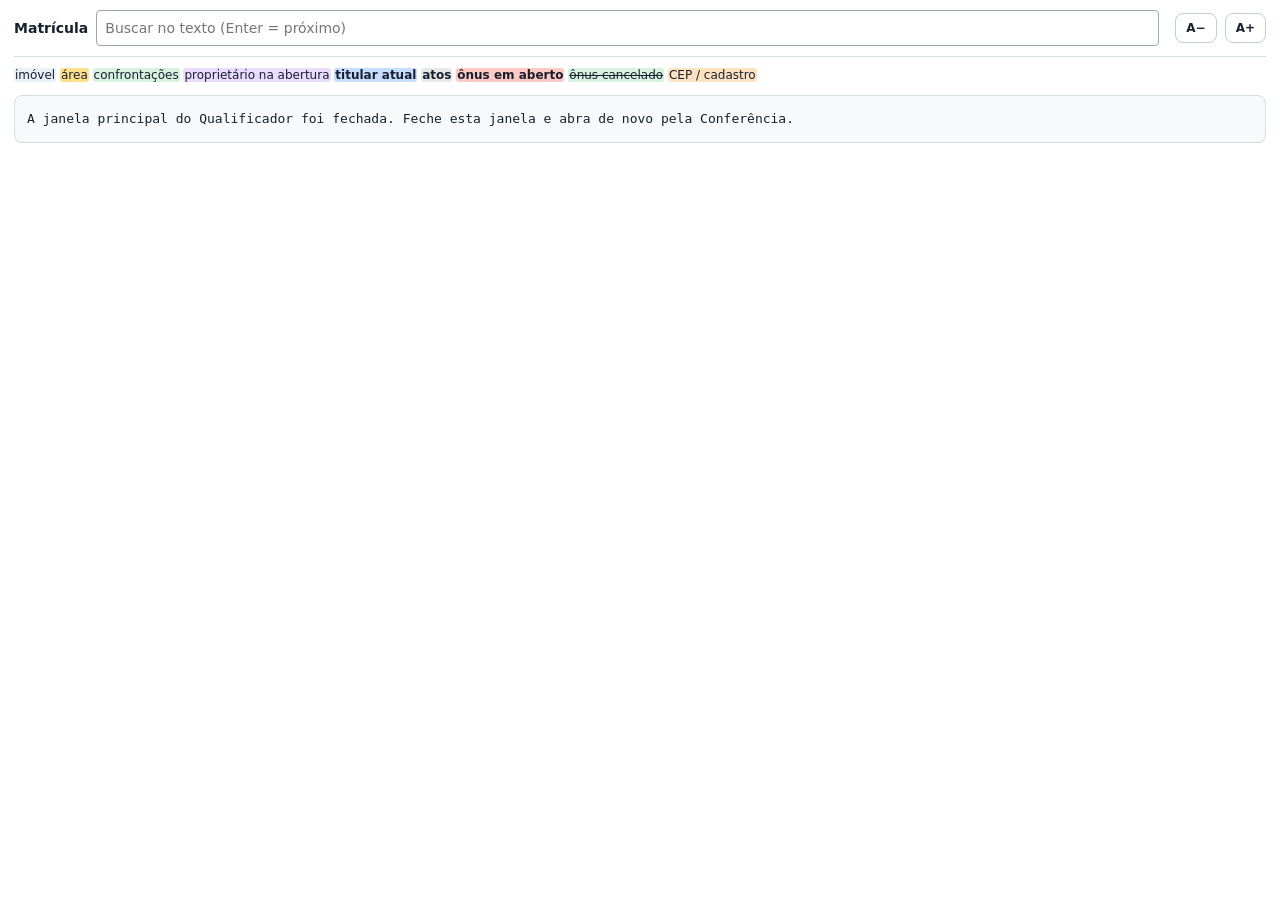
==== commit 81ae1108: "Exigidos 1.5.6: documentos exigidos conferidos contra a pasta - Motor.exigidosIncorporacao compara o" ====
--- a/mattxt.html
+++ b/mattxt.html
@@ -7,7 +7,7 @@
 <link rel="icon" href="data:image/svg+xml,%3Csvg xmlns='http://www.w3.org/2000/svg' viewBox='0 0 32 32'%3E%3Crect width='32' height='32' rx='7' fill='%231d4f91'/%3E%3Ctext x='16' y='21' font-family='Arial' font-size='13' font-weight='700' fill='white' text-anchor='middle'%3EQR%3C/text%3E%3C/svg%3E">
 <meta http-equiv="Content-Security-Policy" content="default-src 'self'; script-src 'self'; style-src 'self' 'unsafe-inline'; img-src 'self' data:; object-src 'none'; base-uri 'self'; form-action 'none'">
 <meta name="referrer" content="no-referrer">
-<link rel="stylesheet" href="css/estilo.css?v=1.5.5">
+<link rel="stylesheet" href="css/estilo.css?v=1.5.6">
 </head>
 <body class="matjan">
 <header class="mj-h"><b id="mjTit">Matrícula</b>
@@ -17,6 +17,6 @@
 </header>
 <p class="mk-leg"><mark class="mk-imovel">imóvel</mark> <mark class="mk-area">área</mark> <mark class="mk-conf">confrontações</mark> <mark class="mk-prop">proprietário na abertura</mark> <mark class="mk-titular">titular atual</mark> <mark class="mk-ato">atos</mark> <mark class="mk-onus">ônus em aberto</mark> <mark class="mk-onusok">ônus cancelado</mark> <mark class="mk-cep">CEP / cadastro</mark></p>
 <div id="mjTxt" class="mattxt"><p>Carregando…</p></div>
-<script src="js/mattxt.js?v=1.5.5"></script>
+<script src="js/mattxt.js?v=1.5.6"></script>
 </body>
 </html>
--- a/css/estilo.css
+++ b/css/estilo.css
@@ -404,3 +404,17 @@
 /* checklist: a observação só aparece quando há texto ou o item vira exigência (sem :has, o navegador ignora a regra e mostra tudo) */
 .ck:not(:has(.s-exig[aria-pressed=true])) .ck-o:placeholder-shown{display:none}
 .ck{padding:8px 0}
+
+/* documentos exigidos (etapa Checklist) */
+.dx-g{font-size:13px;font-weight:700;margin:14px 0 4px}
+.dx-l{border:1px solid var(--line);border-radius:var(--r-md);overflow:hidden;background:#fff}
+.dx{display:grid;grid-template-columns:22px minmax(0,1.1fr) minmax(0,1.5fr) auto;gap:8px;align-items:center;padding:6px 10px;border-bottom:1px solid var(--line);font-size:13px}
+.dx:last-child{border-bottom:0}
+.dx-m{font-weight:800;text-align:center}
+.dx.ok .dx-m{color:var(--ok)}
+.dx.falta{background:var(--err-soft)}.dx.falta .dx-m{color:var(--err)}
+.dx.vencida{background:var(--warn-soft)}.dx.vencida .dx-m{color:var(--warn)}
+.dx-d{display:flex;flex-wrap:wrap;gap:4px 8px;align-items:center}
+@media (max-width:980px){.dx{grid-template-columns:22px 1fr}.dx-d,.dx-a{grid-column:2}}
+#docsExig h2{font-size:16px;margin-bottom:4px;display:flex;gap:10px;align-items:baseline;flex-wrap:wrap}
+#docsExig .count{font:500 12.5px var(--font);color:var(--muted)}
